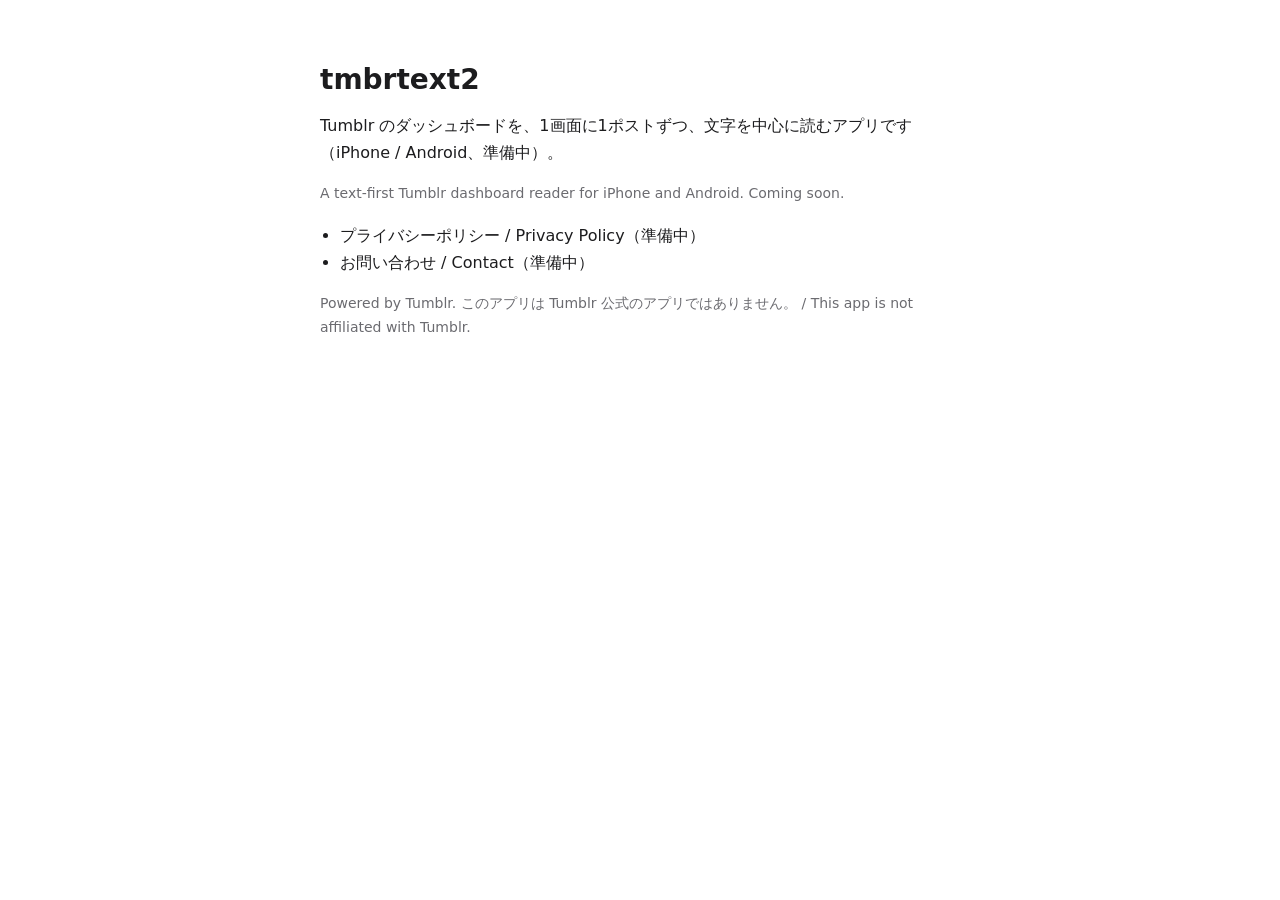
==== index.html @ 8e4969a2 "Add site top page and OAuth2 redirect pages" ====
<!doctype html>
<html lang="ja">
<head>
<meta charset="utf-8">
<meta name="viewport" content="width=device-width, initial-scale=1">
<title>tmbrtext2</title>
<meta name="description" content="Tumblr のダッシュボードを、1画面に1ポストずつ、文字を中心に読むアプリ。">
<style>
  :root { color-scheme: light dark; --fg: #1c1c1e; --sub: #6b6b70; --bg: #fff; --link: #2a6fdb; }
  @media (prefers-color-scheme: dark) { :root { --fg: #ececee; --sub: #9a9aa0; --bg: #111113; --link: #7fb0ff; } }
  body { margin: 0; background: var(--bg); color: var(--fg); font-family: -apple-system, system-ui, "Hiragino Sans", "Noto Sans JP", sans-serif; line-height: 1.7; }
  main { max-width: 640px; margin: 0 auto; padding: 56px 20px; }
  h1 { font-size: 28px; margin: 0 0 8px; }
  p { margin: 0 0 16px; }
  .sub { color: var(--sub); font-size: 14px; }
  a { color: var(--link); }
  ul { padding-left: 20px; }
</style>
</head>
<body>
<main>
  <h1>tmbrtext2</h1>
  <p>Tumblr のダッシュボードを、1画面に1ポストずつ、文字を中心に読むアプリです（iPhone / Android、準備中）。</p>
  <p lang="en" class="sub">A text-first Tumblr dashboard reader for iPhone and Android. Coming soon.</p>
  <ul>
    <li>プライバシーポリシー / Privacy Policy（準備中）</li>
    <li>お問い合わせ / Contact（準備中）</li>
  </ul>
  <p class="sub">Powered by Tumblr. このアプリは Tumblr 公式のアプリではありません。 / This app is not affiliated with Tumblr.</p>
</main>
</body>
</html>
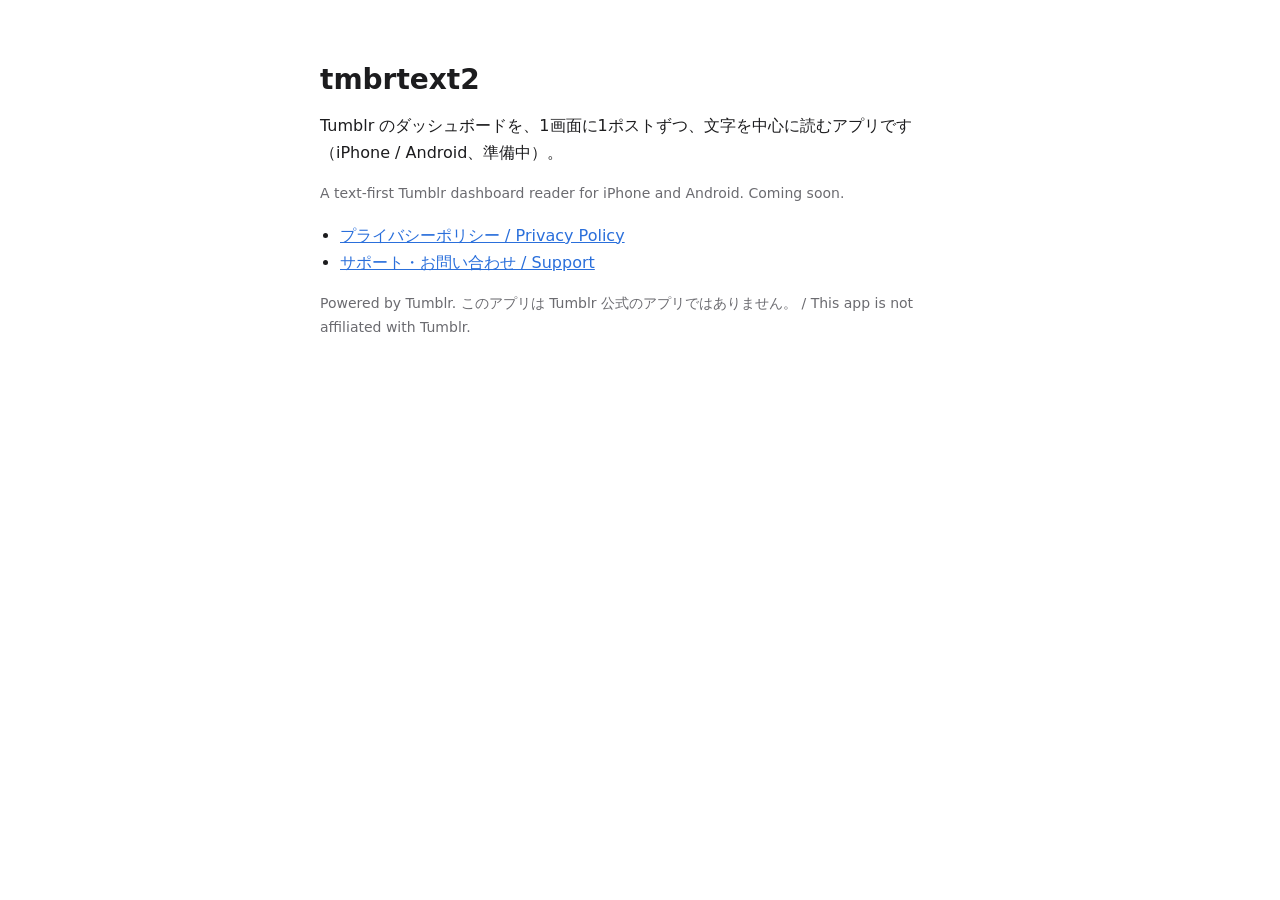
==== commit 38290b18: "Add privacy policy and support pages" ====
--- a/index.html
+++ b/index.html
@@ -23,8 +23,8 @@
   <p>Tumblr のダッシュボードを、1画面に1ポストずつ、文字を中心に読むアプリです（iPhone / Android、準備中）。</p>
   <p lang="en" class="sub">A text-first Tumblr dashboard reader for iPhone and Android. Coming soon.</p>
   <ul>
-    <li>プライバシーポリシー / Privacy Policy（準備中）</li>
-    <li>お問い合わせ / Contact（準備中）</li>
+    <li><a href="privacy/">プライバシーポリシー / Privacy Policy</a></li>
+    <li><a href="support/">サポート・お問い合わせ / Support</a></li>
   </ul>
   <p class="sub">Powered by Tumblr. このアプリは Tumblr 公式のアプリではありません。 / This app is not affiliated with Tumblr.</p>
 </main>
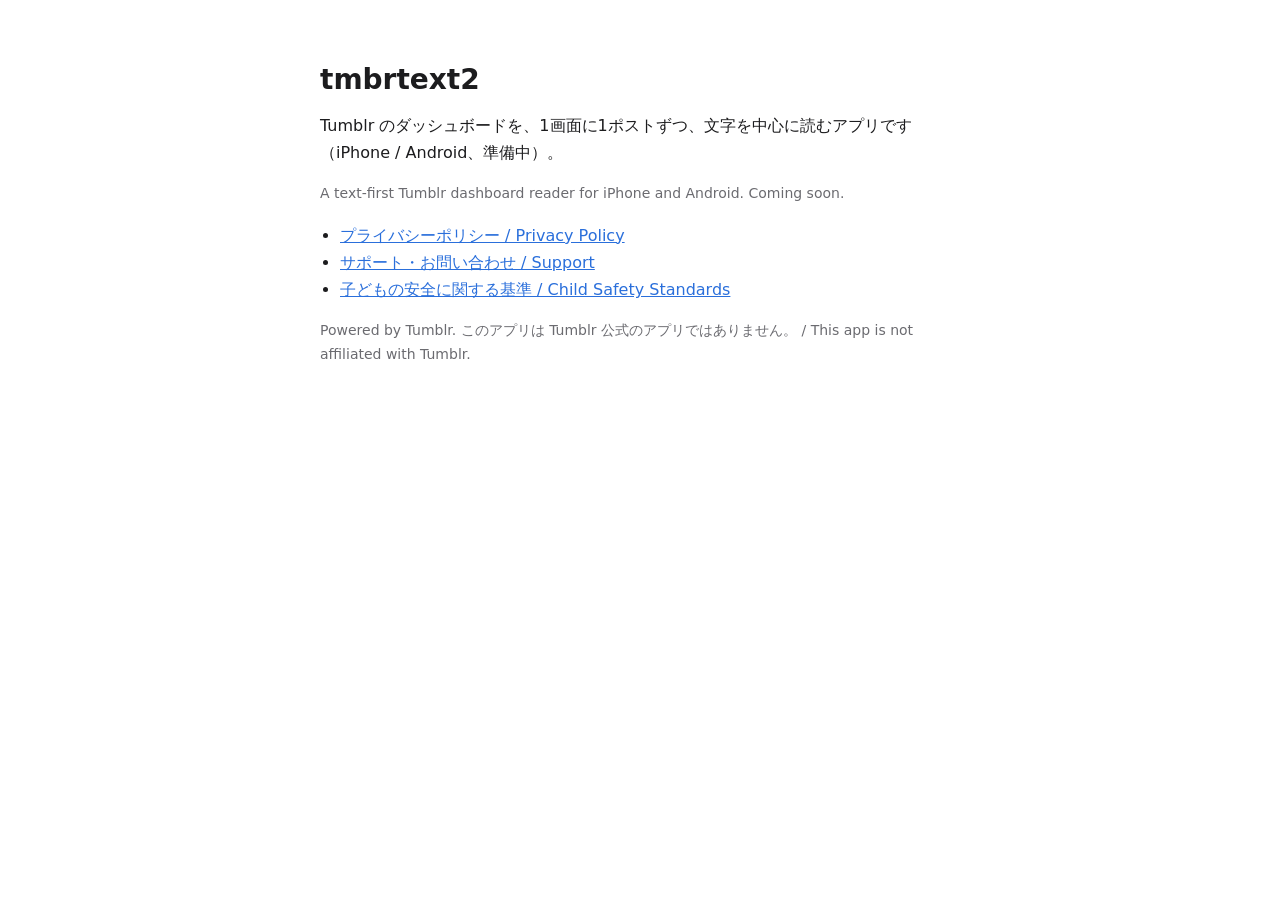
==== commit 07ca6e98: "Add child safety standards page (CSAE) and link it from the top and support pages Co-Authored-By: Cl" ====
--- a/index.html
+++ b/index.html
@@ -25,6 +25,7 @@
   <ul>
     <li><a href="privacy/">プライバシーポリシー / Privacy Policy</a></li>
     <li><a href="support/">サポート・お問い合わせ / Support</a></li>
+    <li><a href="child-safety/">子どもの安全に関する基準 / Child Safety Standards</a></li>
   </ul>
   <p class="sub">Powered by Tumblr. このアプリは Tumblr 公式のアプリではありません。 / This app is not affiliated with Tumblr.</p>
 </main>
